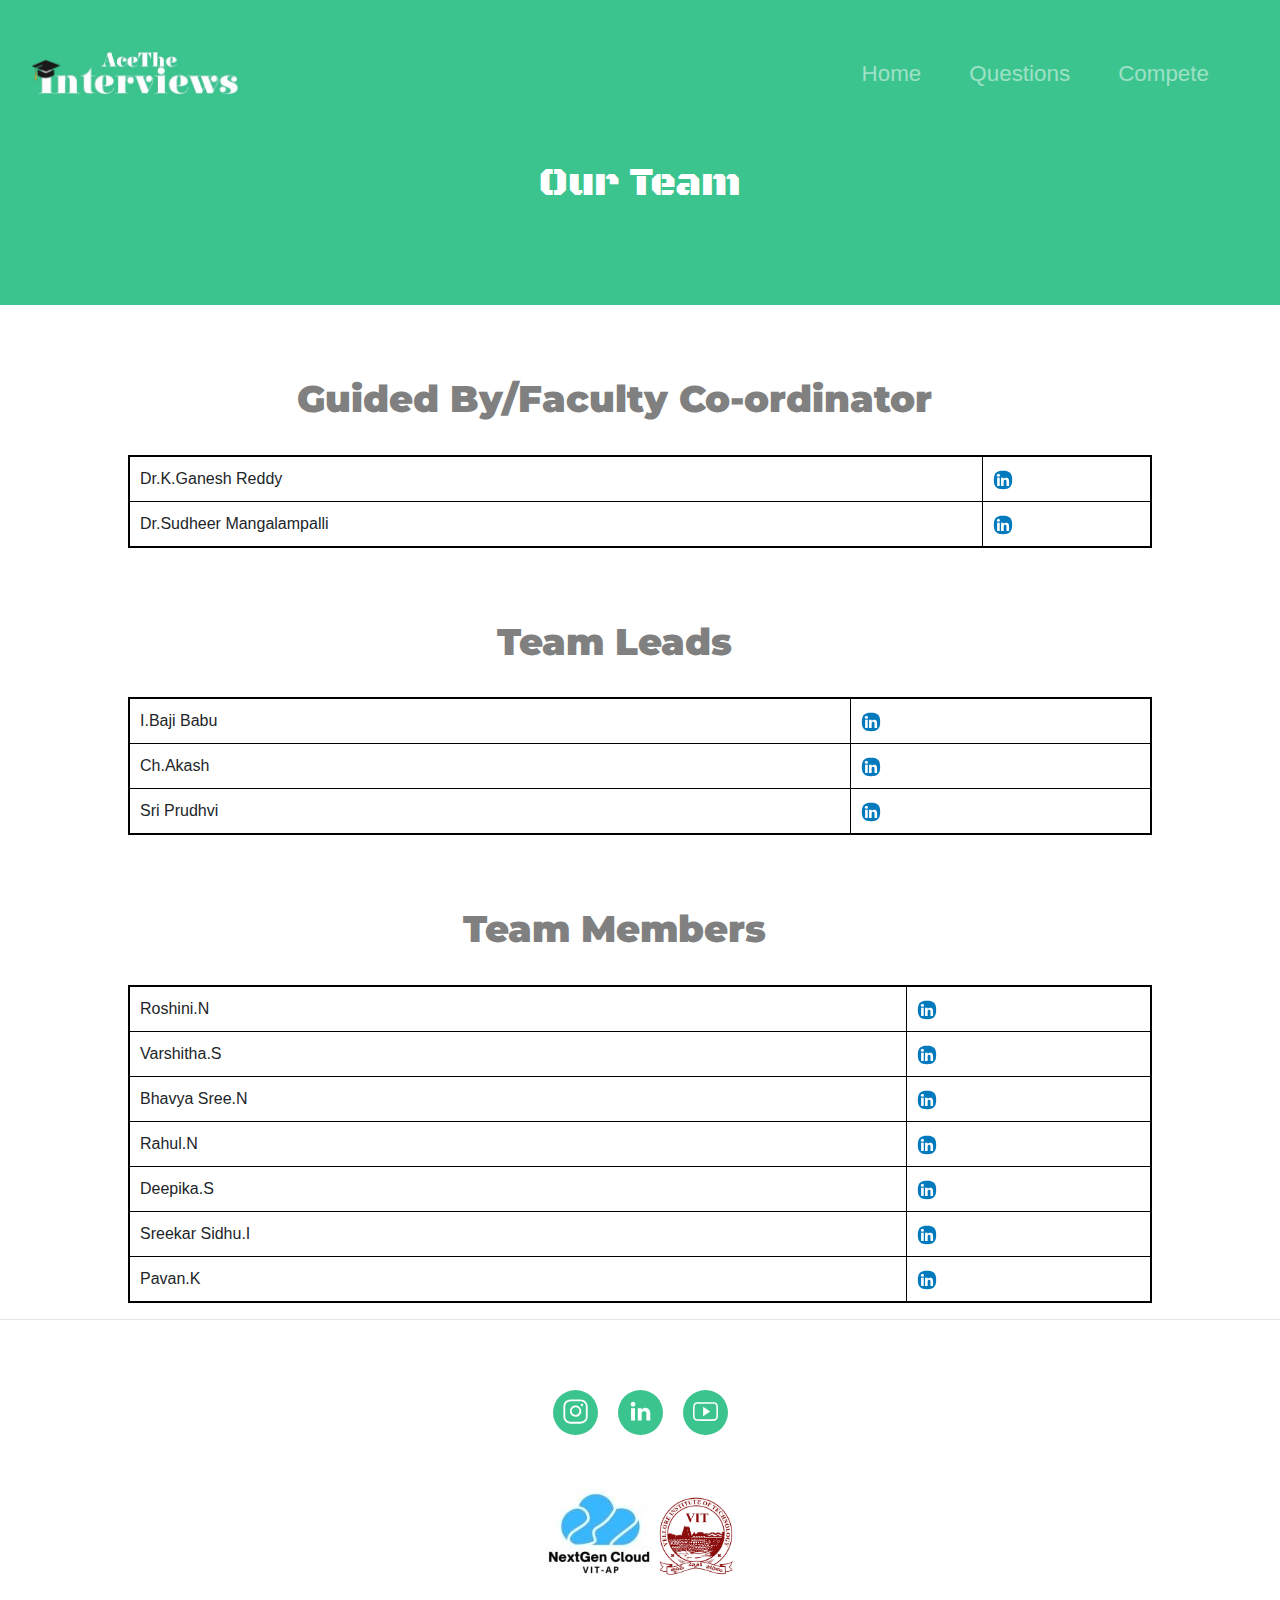
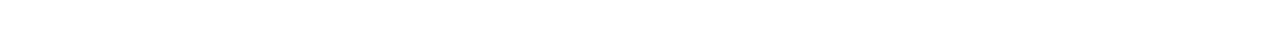
==== ourteam.html @ 4fe1e0b1 "Add files via upload" ====
<!DOCTYPE html>
<html>
    <head>
        <meta charset="UTF-8">
        <Title>AceTheInterview</Title>

        <!-- Personalised stylesheet -->
        <link rel="stylesheet" href="styles.css">

        <!-- Bootstap -->
        <link rel="stylesheet" href="https://stackpath.bootstrapcdn.com/bootstrap/4.3.1/css/bootstrap.min.css" integrity="sha384-ggOyR0iXCbMQv3Xipma34MD+dH/1fQ784/j6cY/iJTQUOhcWr7x9JvoRxT2MZw1T" crossorigin="anonymous">
      
        <!-- Google fonts -->
        <link rel="preconnect" href="https://fonts.googleapis.com">
        <link rel="preconnect" href="https://fonts.gstatic.com" crossorigin>
        <link href="https://fonts.googleapis.com/css2?family=Black+Ops+One&family=Montserrat:wght@900&family=Playfair+Display:wght@500&display=swap" rel="stylesheet">
        <style>
            body {
        font-family: Arial, sans-serif;
      }
      
      h1, h2 {
        text-align: center;
      }
      
      .team-table {
        width: 80%;
        margin: 0 auto;
        border-collapse: collapse;
        border: 2px solid black;
      }
      
      .team-table td {
        border: 1px solid black;
        padding: 10px;
      }
      
      .team-table img {
        width: 20px;
        height: 20px;
      }
      
      @media screen and (max-width: 600px) {
        .team-table {
          width: 100%;
        }
      }
      .text{
        color: gray;
      }
</style>
    </head>
    <body>
        <section id="title">
            <div class="container-fluid">

                <!-- Nav Bar -->
                <nav class="navbar navbar-expand-lg navbar-dark">
                  <!-- <img class="logo-img" src="logo.png" alt="logo"> -->
                  <!-- <a class="navbar-brand" href="">AceTheInterview</a> -->
                  <a class="navbar-brand" href="index.html"><img class="logo" src="images/ATIlogo.jpeg"></a>
                  <button class="navbar-toggler" type="button" data-toggle="collapse" data-target="#navbarNavAltMarkup" aria-controls="navbarNavAltMarkup" aria-expanded="false" aria-label="Toggle navigation">
                    <span class="navbar-toggler-icon"></span>
                  </button>
                  <div class="collapse navbar-collapse" id="navbarNavAltMarkup">
                    <div class="navbar-nav ml-auto">
                      <a class="nav-item nav-link" href="index.html" style="padding-right:40px">Home</a>
                      <a class="nav-item nav-link" href="questions.html" style="padding-right:40px">Questions</a>
                      <a class="nav-item nav-link" href="https://www.hackerrank.com/contests" style="padding-right:40px">Compete</a>
                    </div>
                  </div>
                </nav>

                <!-- Title -->
                <div class="row"> 
                  <div class=" boy col-lg-6">
                    <h1>Our Team</h1>
                  </div>
                </div>
            </div>
          </section>
          <!--Our Team Page-->
          <h2 class="text pt-5 mt-4"style="color: grey; font-size:2.3rem ;font-family: 'Montserrat',sans-serif; font-weight: 900;">Guided By/Faculty Co-ordinator</h2>
          <table class="team-table">
            <tr>
              <td>Dr.K.Ganesh Reddy</td>
              <td><a href="https://www.linkedin.com/in/dr-k-ganesh-reddy-0109292b"><img src="linkedinn.svg" alt="LinkedIn"></a></td>
            </tr>
            <tr>
              <td>Dr.Sudheer Mangalampalli</td>
              <td><a href="https://www.linkedin.com/in/dr-sudheer-mangalampalli-16943b175"><img src="linkedinn.svg" alt="LinkedIn"></a></td>
            </tr>
          </table>
          <h2 class="text pt-5 mt-4"style="color: grey; font-size:2.3rem ;font-family: 'Montserrat',sans-serif; font-weight: 900;">Team Leads</h2>
  <table class="team-table">
    <tr>
      <td>I.Baji Babu</td>
      <td><a href="https://www.linkedin.com/in/indurthi-tinku-09b8a5210"><img src="linkedinn.svg" alt="LinkedIn"></a></td>
    </tr>
    <tr>
      <td>Ch.Akash</td>
      <td><a href="https://www.linkedin.com/in/ch-akash-chowdary-ba73b6251"><img src="linkedinn.svg" alt="LinkedIn"></a></td>
    </tr>
    <tr>
      <td>Sri Prudhvi</td>
      <td><a href="https://www.linkedin.com/in/sri-prudhvi-p-579a78287"><img src="linkedinn.svg" alt="LinkedIn"></a></td>
    </tr>
  </table>
  <h2 class="text pt-5 mt-4"style="color: grey; font-size:2.3rem ;font-family: 'Montserrat',sans-serif; font-weight: 900;">Team Members</h2>
  <table class="team-table">
    <tr>
      <td>Roshini.N</td>
      <td><a href="https://www.linkedin.com/in/roshini-nalla-229678250"><img  src="linkedinn.svg" alt="LinkedIn"></a></td>
    </tr>
    <tr>
      <td>Varshitha.S</td>
      <td><a href="https://www.linkedin.com/in/varshitha-segu-b85756262"><img src="linkedinn.svg" alt="LinkedIn"></a></td>
    </tr>
    <tr>
      <td>Bhavya Sree.N</td>
      <td><a href="https://www.linkedin.com/in/bhavya-sri-n-01b61a255"><img src="linkedinn.svg" alt="LinkedIn"></a></td>
    </tr>
    <tr>
      <td>Rahul.N</td>
      <td><a href="https://www.linkedin.com/in/rahul-nalla"><img src="linkedinn.svg" alt="LinkedIn"></a></td>
    </tr>
    <tr>
      <td>Deepika.S</td>
      <td><a href="https://www.linkedin.com/in/deepika-sunkara-30a219275"><img src="linkedinn.svg" alt="LinkedIn"></a></td>
    </tr>
    <tr>
      <td>Sreekar Sidhu.I</td>
      <td><a href="https://www.linkedin.com/in/janesmith"><img src="linkedinn.svg" alt="LinkedIn"></a></td>
    </tr>
    <tr>
      <td>Pavan.K</td>
      <td><a href="https://www.linkedin.com/in/pavan-kumar-katepalli-335026275"><img src="linkedinn.svg" alt="LinkedIn"></a></td>
    </tr>
  </table>
  <hr class="line pb-4">
          <!-- footers -->
          <div class="footer">
            <div class="footer-item1">
              <div class="contact">
                <div class="contact-item-1 pt-2"><a href="https://instagram.com/nextgencloud_vitap?igshid=NzZhOTFlYzFmZQ=="><img src="insta.svg" height="25" style="padding-left: 10px;"></a></div>
                <div class="contact-item-1 pt-1"><a href="https://www.linkedin.com/company/nextgen-cloud-club-vit-ap/mycompany/"><img src="linkedin.svg" height="35" style="padding-left: 5px;"></a></div>
                <div class="contact-item-1 pt-2"><a href="https://www.youtube.com/@NextGenCloudVITAP"><img src="youtube.svg" height="25" style="padding-left: 10px;"></a></div>
              </div>
              <br>
            </div>
            <div class="footer-item2">
              <img src="images/NGClogo.jpg">
              <img src="images/VITlogo.png" style="height: 80px;">
              <br>
            </div>
          </div>
          <script src="https://code.jquery.com/jquery-3.2.1.slim.min.js" integrity="sha384-KJ3o2DKtIkvYIK3UENzmM7KCkRr/rE9/Qpg6aAZGJwFDMVNA/GpGFF93hXpG5KkN" crossorigin="anonymous"></script>
        <script src="https://cdn.jsdelivr.net/npm/popper.js@1.12.9/dist/umd/popper.min.js" integrity="sha384-ApNbgh9B+Y1QKtv3Rn7W3mgPxhU9K/ScQsAP7hUibX39j7fakFPskvXusvfa0b4Q" crossorigin="anonymous"></script>
        <script src="https://cdn.jsdelivr.net/npm/bootstrap@4.0.0/dist/js/bootstrap.min.js" integrity="sha384-JZR6Spejh4U02d8jOt6vLEHfe/JQGiRRSQQxSfFWpi1MquVdAyjUar5+76PVCmYl" crossorigin="anonymous"></script>
    </body>
</html>
---- styles.css ----
h1
{
    font-family: 'Black Ops One';
    color:white;
}
h2
{
    color:white;
    font-family: 'Times New Roman', Times , serif;
    padding-bottom: 2%;
}
p
{
    font-family: 'Playfair Display', serif;
}
/* Navbar */
.container-fluid
{
    background-color: #3CC48E;
    padding:3% 15% 7%;
}
.nav-item
{
    font-size:1.4rem;
    color:white;
}
.logo
{
    height:45px;
}

/* Title */
.row
{
    display: flex;
    flex-direction: column;
    padding-top:4%;
    padding:auto;
    align-items: center;
    text-align: center;
}
.row-one{
    background-color: #3CC48E;
}
.explore-button
{
    margin:4% 5% 3% 4%;
    border-radius: 5%;
}

/* Features */
.feature-box1
{
    display: flex;
    align-items: center;
}
.coding-img1{
    height: 300px;
}
.coding-description1{
    padding: 7%;
}
.text{
    font-size: 1.1rem;
    padding-top:4%;
    padding-right:4%;
    text-align: center;
    color:gray;
}
.compete-button1
{
    margin-left:40%;
    margin-top: 5%;
}
.feature-box2{
    display: flex;
    justify-content: center;
    align-items: center;
}
.text1{
    font-size: 1.1rem;
    padding-top:4%;
    padding-right:4%;
    text-align: center;
    color:gray;
}
.coding-description2{
    padding: 7%;
}
.coding-img2{
    height: 400px;
}
.coding-des2{
    padding: 2% 7% 7% 7%;
}
.coding-des1{
    padding: 2% 7% 7% 5%;
}

/*footer*/
.contact{
    display: flex;
    justify-content: center;
    align-items: center;
    gap: 20px;
  }
  .contact-item-1{
    width: 45px;
    height: 45px;
    border-radius: 50%;
    background-color:#3CC48E;
  }
  .footer{
    display: flex;
    justify-content: center;
    align-items: center;
    flex-direction: column;
    padding-bottom: 50px;
  }
  .fs-2{
    font-family: oswald;
    font-size: 2rem;
    font-weight: 700;
    color: gray;
  }
  .footer-item1{
    display: flex;
    justify-content: center;
    align-items: center;
    flex-direction: column;
    padding-top: 30px;
  }
  .footer-item2{
    padding-top: 30px;
  }

  /*responsiveness*/
  @media(max-width:576px){
    .logo{
        height: 40px;
    }
    .feature-box1
{
    display: flex;
    align-items: center;
    flex-direction: column;
}
.coding-img1{
    height: 200px;
}
.feature-box2{
    display: flex;
    justify-content: center;
    align-items: center;
    flex-direction: column;
}
  }
  @media(min-width:576px) and (max-width:768px){
    .coding-img1{
        height: 180px;
    }
    .coding-img2{
        height: 300px;
    }
  }
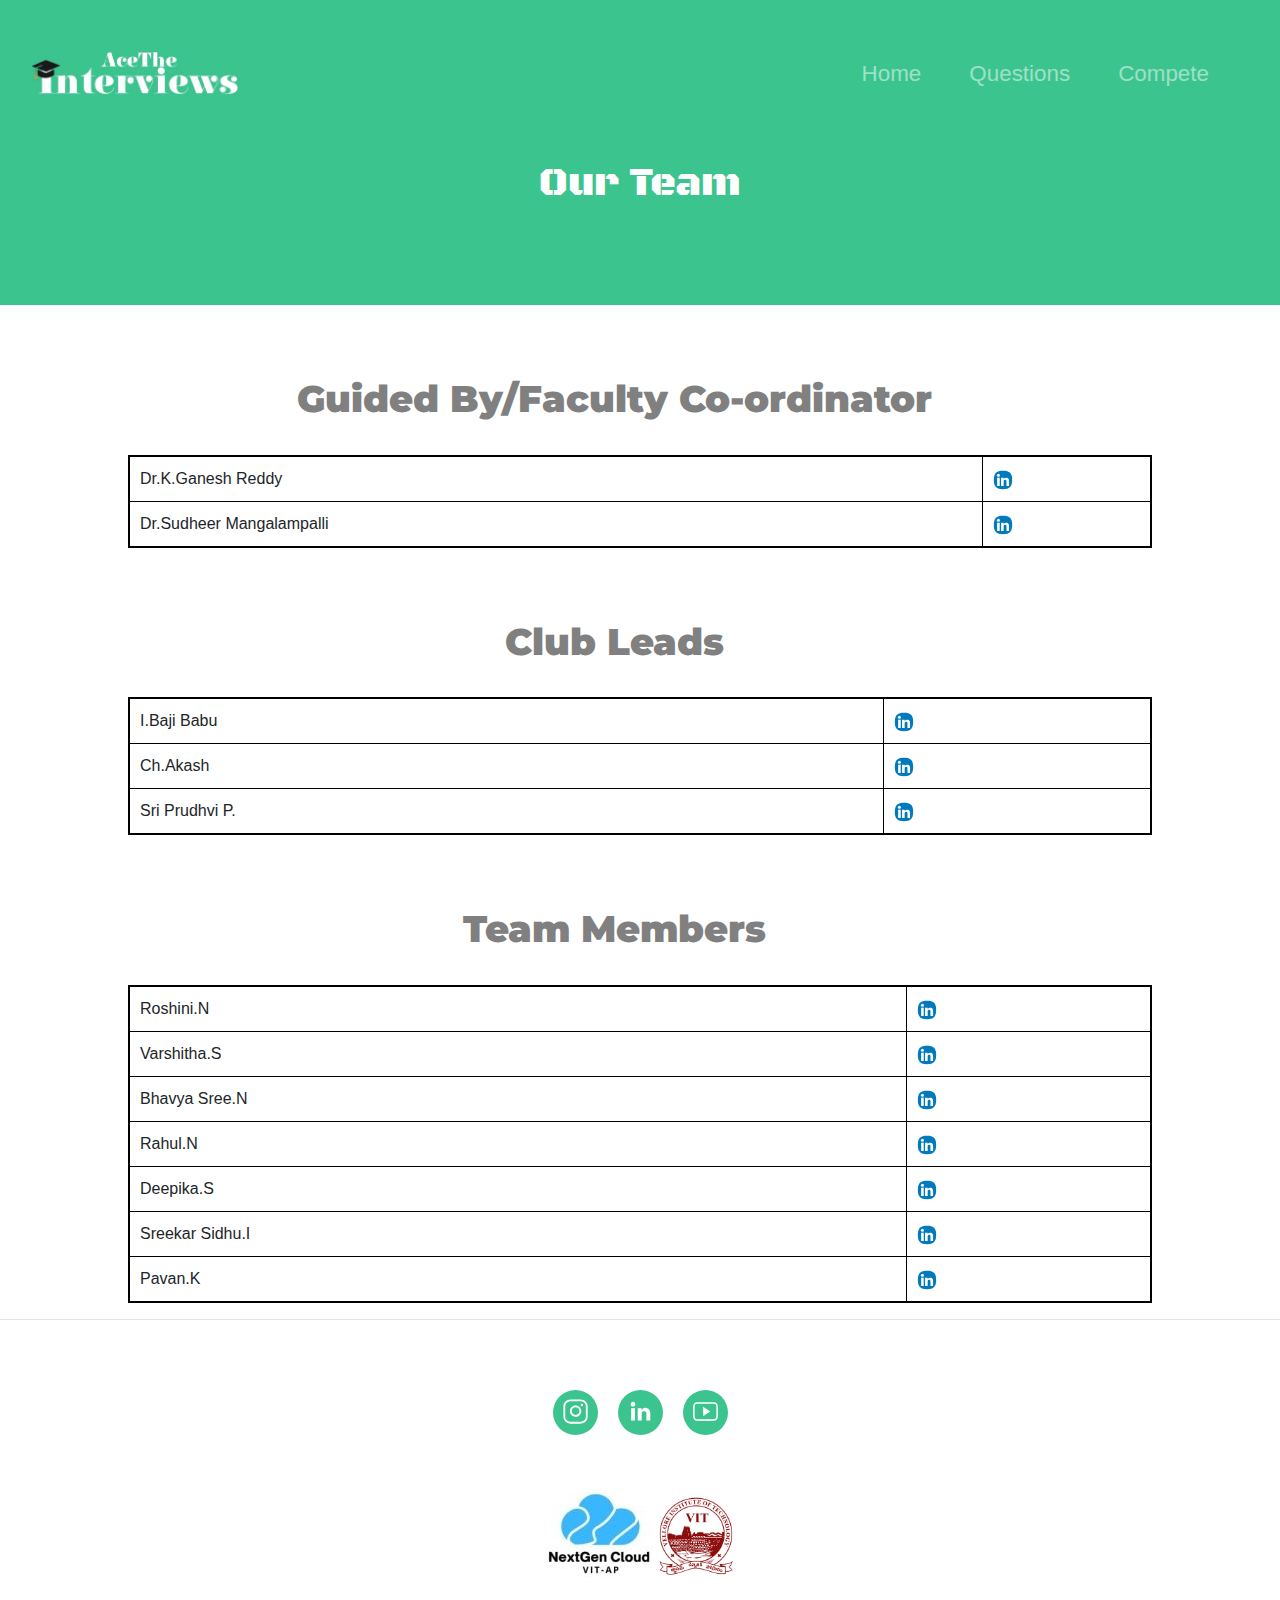
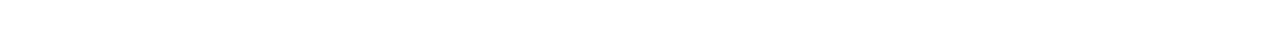
==== commit e6e58476: "Update ourteam.html" ====
--- a/ourteam.html
+++ b/ourteam.html
@@ -91,7 +91,7 @@
               <td><a href="https://www.linkedin.com/in/dr-sudheer-mangalampalli-16943b175"><img src="linkedinn.svg" alt="LinkedIn"></a></td>
             </tr>
           </table>
-          <h2 class="text pt-5 mt-4"style="color: grey; font-size:2.3rem ;font-family: 'Montserrat',sans-serif; font-weight: 900;">Team Leads</h2>
+          <h2 class="text pt-5 mt-4"style="color: grey; font-size:2.3rem ;font-family: 'Montserrat',sans-serif; font-weight: 900;">Club Leads</h2>
   <table class="team-table">
     <tr>
       <td>I.Baji Babu</td>
@@ -102,7 +102,7 @@
       <td><a href="https://www.linkedin.com/in/ch-akash-chowdary-ba73b6251"><img src="linkedinn.svg" alt="LinkedIn"></a></td>
     </tr>
     <tr>
-      <td>Sri Prudhvi</td>
+      <td>Sri Prudhvi P.</td>
       <td><a href="https://www.linkedin.com/in/sri-prudhvi-p-579a78287"><img src="linkedinn.svg" alt="LinkedIn"></a></td>
     </tr>
   </table>
@@ -130,7 +130,7 @@
     </tr>
     <tr>
       <td>Sreekar Sidhu.I</td>
-      <td><a href="https://www.linkedin.com/in/janesmith"><img src="linkedinn.svg" alt="LinkedIn"></a></td>
+      <td><a href="https://www.linkedin.com/in/sreekar-sidhu-i-34335a24b"><img src="linkedinn.svg" alt="LinkedIn"></a></td>
     </tr>
     <tr>
       <td>Pavan.K</td>
@@ -158,4 +158,4 @@
         <script src="https://cdn.jsdelivr.net/npm/popper.js@1.12.9/dist/umd/popper.min.js" integrity="sha384-ApNbgh9B+Y1QKtv3Rn7W3mgPxhU9K/ScQsAP7hUibX39j7fakFPskvXusvfa0b4Q" crossorigin="anonymous"></script>
         <script src="https://cdn.jsdelivr.net/npm/bootstrap@4.0.0/dist/js/bootstrap.min.js" integrity="sha384-JZR6Spejh4U02d8jOt6vLEHfe/JQGiRRSQQxSfFWpi1MquVdAyjUar5+76PVCmYl" crossorigin="anonymous"></script>
     </body>
-</html>+</html>
